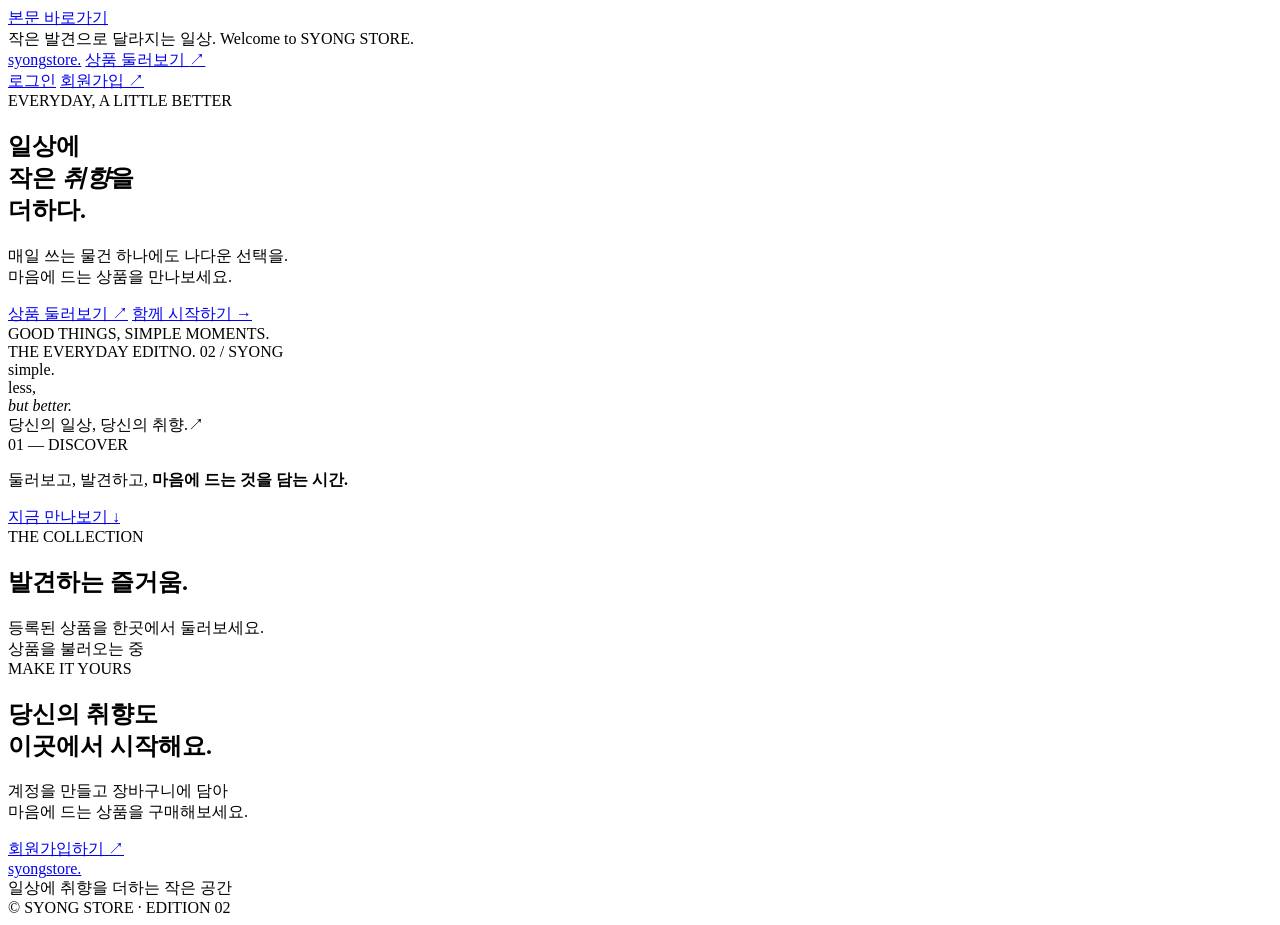
==== app/msa/frontend/src/index.html @ 500cad8e "Initialize SOL test3 personal deployment environment" ====
<!DOCTYPE html>
<html lang="ko">
<head>
  <meta charset="UTF-8">
  <meta name="viewport" content="width=device-width, initial-scale=1.0">
  <meta name="description" content="일상에 작은 취향을 더하는 공간, SYONG STORE.">
  <meta name="theme-color" content="#173c32">
  <title>SYONG STORE · 일상에 취향을 더하다</title>
  <link rel="stylesheet" href="/assets/style.css?v=3">
</head>
<body>
  <a class="skip-link" href="#main">본문 바로가기</a>
  <div class="top-banner">작은 발견으로 달라지는 일상. <span>Welcome to SYONG STORE.</span></div>
  <header class="header">
    <div class="container">
      <a href="/" class="brand" aria-label="SYONG STORE 홈">syong<span class="brand-accent">store.</span></a>
      <a class="header-shop" href="#productSection">상품 둘러보기 <span aria-hidden="true">↗</span></a>
      <nav class="nav" aria-label="회원 메뉴">
        <a class="btn btn-light" data-guest-only href="/login.html">로그인</a>
        <a class="btn btn-primary" data-guest-only href="/signup.html">회원가입 <span aria-hidden="true">↗</span></a>
        <a class="btn btn-primary" data-admin-only style="display:none;" href="/product-create.html">상품등록 <span aria-hidden="true">＋</span></a>
        <div id="userBox"></div>
      </nav>
    </div>
  </header>
  <main class="container" id="main">
    <section class="hero" aria-labelledby="heroTitle">
      <div class="hero-copy">
        <div class="hero-kicker"><span class="status-dot" aria-hidden="true"></span> EVERYDAY, A LITTLE BETTER</div>
        <h1 id="heroTitle">일상에<br>작은 <em>취향</em>을<br>더하다<span class="title-dot">.</span></h1>
        <p>매일 쓰는 물건 하나에도 나다운 선택을.<br>마음에 드는 상품을 만나보세요.</p>
        <div class="hero-actions">
          <a class="btn btn-primary btn-large" href="#productSection">상품 둘러보기 <span aria-hidden="true">↗</span></a>
          <a class="text-link" data-guest-only href="/signup.html">함께 시작하기 <span aria-hidden="true">→</span></a>
          <a class="text-link" data-admin-only style="display:none;" href="/product-create.html">상품 등록하기 <span aria-hidden="true">→</span></a>
        </div>
        <div class="hero-caption"><span class="caption-line" aria-hidden="true"></span> GOOD THINGS, SIMPLE MOMENTS.</div>
      </div>
      <!-- 외부 이미지 로딩 없이 표시되는 장식용 그래픽 -->
      <div class="hero-art" aria-hidden="true">
        <div class="art-top"><span>THE EVERYDAY EDIT</span><span>NO. 02 / SYONG</span></div>
        <div class="art-orbit"></div><div class="art-word">simple.</div>
        <div class="art-pedestal"></div><div class="art-vase"><span></span></div>
        <div class="art-leaf leaf-one"></div><div class="art-leaf leaf-two"></div><div class="art-leaf leaf-three"></div>
        <div class="art-stem"></div><div class="art-object"></div>
        <div class="art-sticker">less,<br><i>but better.</i></div>
        <div class="art-bottom"><span>당신의 일상, 당신의 취향.</span><span>↗</span></div>
      </div>
    </section>
    <section class="store-note" aria-label="스토어 소개">
      <span class="note-number">01 — DISCOVER</span>
      <p>둘러보고, 발견하고, <strong>마음에 드는 것을 담는 시간.</strong></p>
      <a class="text-link" href="#productSection">지금 만나보기 <span aria-hidden="true">↓</span></a>
    </section>
    <section id="productSection" class="product-section" aria-labelledby="productsTitle">
      <div class="section-head">
        <div><div class="section-eyebrow">THE COLLECTION</div>
          <h2 class="section-title" id="productsTitle">발견하는 즐거움<span class="title-dot">.</span></h2>
          <div class="section-sub">등록된 상품을 한곳에서 둘러보세요.</div>
        </div>
        <div class="section-count" id="productCount" aria-live="polite">상품을 불러오는 중</div>
      </div>
      <div id="productList" class="grid" aria-live="polite"></div>
    </section>
    <section class="join-panel">
      <div><div class="section-eyebrow">MAKE IT YOURS</div><h2>당신의 취향도<br>이곳에서 시작해요.</h2></div>
      <div><p>계정을 만들고 장바구니에 담아<br>마음에 드는 상품을 구매해보세요.</p>
        <a class="btn btn-primary" data-guest-only href="/signup.html">회원가입하기 <span aria-hidden="true">↗</span></a>
        <a class="btn btn-primary" data-admin-only style="display:none;" href="/product-create.html">상품 등록하기 <span aria-hidden="true">↗</span></a>
      </div>
    </section>
  </main>
  <footer class="footer container">
    <a href="/" class="brand">syong<span class="brand-accent">store.</span></a>
    <div class="footer-sub">일상에 취향을 더하는 작은 공간</div>
    <div class="footer-edition">© SYONG STORE · EDITION 02</div>
  </footer>
  <script src="/assets/app.js?v=demo-v3-fixed"></script>
  <script>renderHeader(); loadProducts();</script>
</body>
</html>
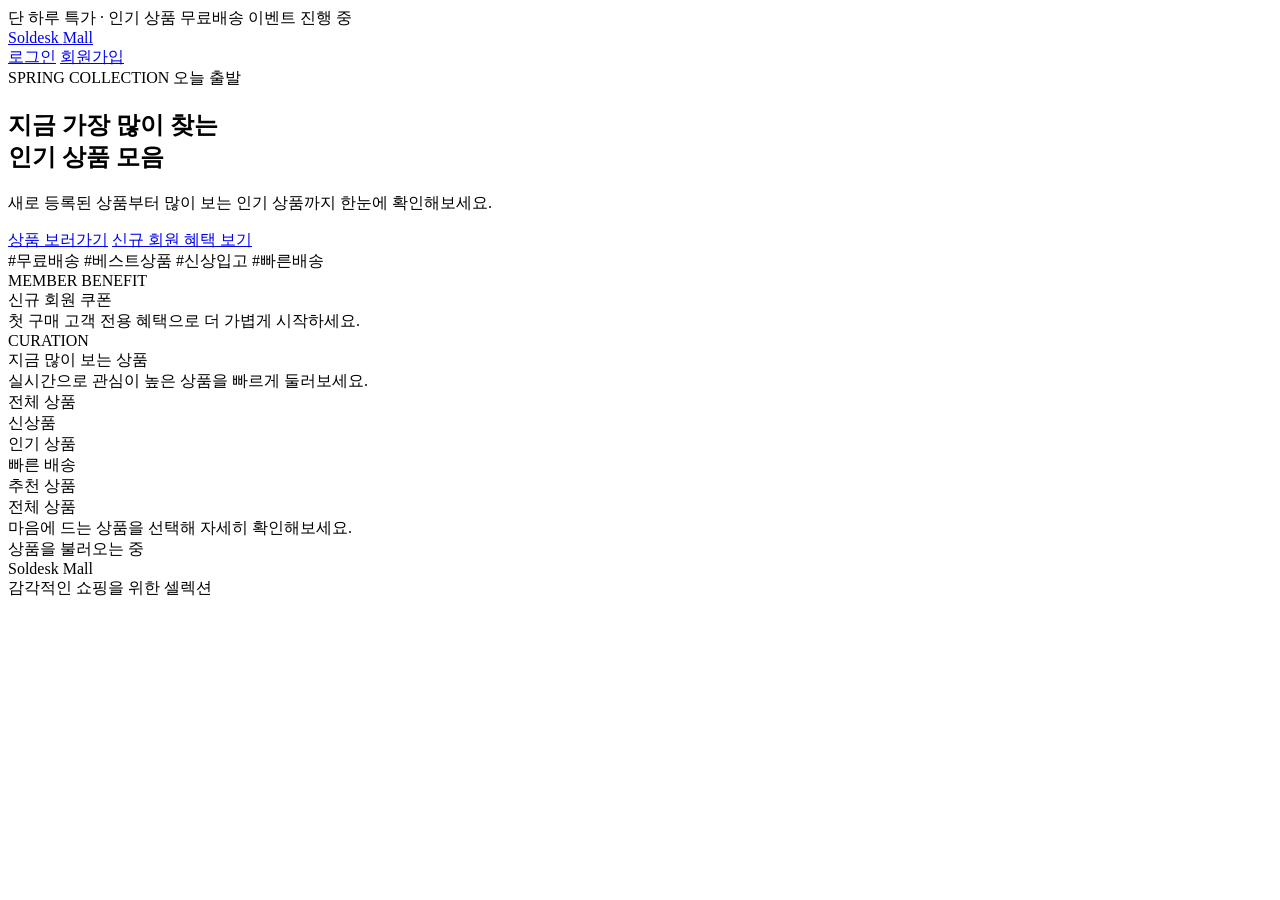
==== commit f92fee30: "Restore Soldesk Mall design for the baseline deployment" ====
--- a/app/msa/frontend/src/index.html
+++ b/app/msa/frontend/src/index.html
@@ -3,79 +3,89 @@
 <head>
   <meta charset="UTF-8">
   <meta name="viewport" content="width=device-width, initial-scale=1.0">
-  <meta name="description" content="일상에 작은 취향을 더하는 공간, SYONG STORE.">
-  <meta name="theme-color" content="#173c32">
-  <title>SYONG STORE · 일상에 취향을 더하다</title>
-  <link rel="stylesheet" href="/assets/style.css?v=3">
+  <title>Soldesk Mall</title>
+  <link rel="stylesheet" href="/assets/style.css?v=soldesk-v1">
 </head>
 <body>
-  <a class="skip-link" href="#main">본문 바로가기</a>
-  <div class="top-banner">작은 발견으로 달라지는 일상. <span>Welcome to SYONG STORE.</span></div>
+  <div class="top-banner">단 하루 특가 · 인기 상품 무료배송 이벤트 진행 중</div>
+
   <header class="header">
     <div class="container">
-      <a href="/" class="brand" aria-label="SYONG STORE 홈">syong<span class="brand-accent">store.</span></a>
-      <a class="header-shop" href="#productSection">상품 둘러보기 <span aria-hidden="true">↗</span></a>
+      <a href="/" class="brand">Soldesk <span class="brand-accent">Mall</span></a>
       <nav class="nav" aria-label="회원 메뉴">
-        <a class="btn btn-light" data-guest-only href="/login.html">로그인</a>
-        <a class="btn btn-primary" data-guest-only href="/signup.html">회원가입 <span aria-hidden="true">↗</span></a>
-        <a class="btn btn-primary" data-admin-only style="display:none;" href="/product-create.html">상품등록 <span aria-hidden="true">＋</span></a>
+        <a class="btn btn-secondary" data-guest-only href="/login.html">로그인</a>
+        <a class="btn btn-secondary" data-guest-only href="/signup.html">회원가입</a>
+        <a class="btn btn-primary" data-admin-only style="display:none;" href="/product-create.html">상품등록</a>
         <div id="userBox"></div>
       </nav>
     </div>
   </header>
-  <main class="container" id="main">
-    <section class="hero" aria-labelledby="heroTitle">
-      <div class="hero-copy">
-        <div class="hero-kicker"><span class="status-dot" aria-hidden="true"></span> EVERYDAY, A LITTLE BETTER</div>
-        <h1 id="heroTitle">일상에<br>작은 <em>취향</em>을<br>더하다<span class="title-dot">.</span></h1>
-        <p>매일 쓰는 물건 하나에도 나다운 선택을.<br>마음에 드는 상품을 만나보세요.</p>
+
+  <main class="container">
+    <section class="hero hero-commerce">
+      <div class="hero-panel hero-promo">
+        <div class="hero-label-row">
+          <span class="hero-kicker">SPRING COLLECTION</span>
+          <span class="hero-badge">오늘 출발</span>
+        </div>
+        <h1>지금 가장 많이 찾는<br>인기 상품 모음</h1>
+        <p>새로 등록된 상품부터 많이 보는 인기 상품까지 한눈에 확인해보세요.</p>
         <div class="hero-actions">
-          <a class="btn btn-primary btn-large" href="#productSection">상품 둘러보기 <span aria-hidden="true">↗</span></a>
-          <a class="text-link" data-guest-only href="/signup.html">함께 시작하기 <span aria-hidden="true">→</span></a>
-          <a class="text-link" data-admin-only style="display:none;" href="/product-create.html">상품 등록하기 <span aria-hidden="true">→</span></a>
+          <a class="btn btn-primary" href="#productSection">상품 보러가기</a>
+          <a class="btn btn-light" data-guest-only href="/signup.html">신규 회원 혜택 보기</a>
+          <a class="btn btn-light" data-admin-only style="display:none;" href="/product-create.html">새 상품 등록</a>
         </div>
-        <div class="hero-caption"><span class="caption-line" aria-hidden="true"></span> GOOD THINGS, SIMPLE MOMENTS.</div>
+        <div class="hero-tags">
+          <span>#무료배송</span>
+          <span>#베스트상품</span>
+          <span>#신상입고</span>
+          <span>#빠른배송</span>
+        </div>
       </div>
-      <!-- 외부 이미지 로딩 없이 표시되는 장식용 그래픽 -->
-      <div class="hero-art" aria-hidden="true">
-        <div class="art-top"><span>THE EVERYDAY EDIT</span><span>NO. 02 / SYONG</span></div>
-        <div class="art-orbit"></div><div class="art-word">simple.</div>
-        <div class="art-pedestal"></div><div class="art-vase"><span></span></div>
-        <div class="art-leaf leaf-one"></div><div class="art-leaf leaf-two"></div><div class="art-leaf leaf-three"></div>
-        <div class="art-stem"></div><div class="art-object"></div>
-        <div class="art-sticker">less,<br><i>but better.</i></div>
-        <div class="art-bottom"><span>당신의 일상, 당신의 취향.</span><span>↗</span></div>
+
+      <div class="hero-side hero-side-commerce">
+        <article class="mini-card promo-card dark">
+          <div class="mini-card-overline">MEMBER BENEFIT</div>
+          <div class="mini-card-title">신규 회원 쿠폰</div>
+          <div class="mini-card-text">첫 구매 고객 전용 혜택으로 더 가볍게 시작하세요.</div>
+        </article>
+        <article class="mini-card promo-card light">
+          <div class="mini-card-overline">CURATION</div>
+          <div class="mini-card-title">지금 많이 보는 상품</div>
+          <div class="mini-card-text">실시간으로 관심이 높은 상품을 빠르게 둘러보세요.</div>
+        </article>
       </div>
     </section>
-    <section class="store-note" aria-label="스토어 소개">
-      <span class="note-number">01 — DISCOVER</span>
-      <p>둘러보고, 발견하고, <strong>마음에 드는 것을 담는 시간.</strong></p>
-      <a class="text-link" href="#productSection">지금 만나보기 <span aria-hidden="true">↓</span></a>
+
+    <section class="category-strip" aria-label="카테고리 안내">
+      <div class="category-chip">전체 상품</div>
+      <div class="category-chip">신상품</div>
+      <div class="category-chip">인기 상품</div>
+      <div class="category-chip">빠른 배송</div>
+      <div class="category-chip">추천 상품</div>
     </section>
-    <section id="productSection" class="product-section" aria-labelledby="productsTitle">
+
+    <section id="productSection">
       <div class="section-head">
-        <div><div class="section-eyebrow">THE COLLECTION</div>
-          <h2 class="section-title" id="productsTitle">발견하는 즐거움<span class="title-dot">.</span></h2>
-          <div class="section-sub">등록된 상품을 한곳에서 둘러보세요.</div>
+        <div>
+          <div class="section-title">전체 상품</div>
+          <div class="section-sub">마음에 드는 상품을 선택해 자세히 확인해보세요.</div>
         </div>
-        <div class="section-count" id="productCount" aria-live="polite">상품을 불러오는 중</div>
+        <div class="section-sub section-count" id="productCount" aria-live="polite">상품을 불러오는 중</div>
       </div>
       <div id="productList" class="grid" aria-live="polite"></div>
     </section>
-    <section class="join-panel">
-      <div><div class="section-eyebrow">MAKE IT YOURS</div><h2>당신의 취향도<br>이곳에서 시작해요.</h2></div>
-      <div><p>계정을 만들고 장바구니에 담아<br>마음에 드는 상품을 구매해보세요.</p>
-        <a class="btn btn-primary" data-guest-only href="/signup.html">회원가입하기 <span aria-hidden="true">↗</span></a>
-        <a class="btn btn-primary" data-admin-only style="display:none;" href="/product-create.html">상품 등록하기 <span aria-hidden="true">↗</span></a>
-      </div>
-    </section>
   </main>
+
   <footer class="footer container">
-    <a href="/" class="brand">syong<span class="brand-accent">store.</span></a>
-    <div class="footer-sub">일상에 취향을 더하는 작은 공간</div>
-    <div class="footer-edition">© SYONG STORE · EDITION 02</div>
+    <div>Soldesk Mall</div>
+    <div class="footer-sub">감각적인 쇼핑을 위한 셀렉션</div>
   </footer>
+
   <script src="/assets/app.js?v=demo-v3-fixed"></script>
-  <script>renderHeader(); loadProducts();</script>
+  <script>
+    renderHeader();
+    loadProducts();
+  </script>
 </body>
 </html>
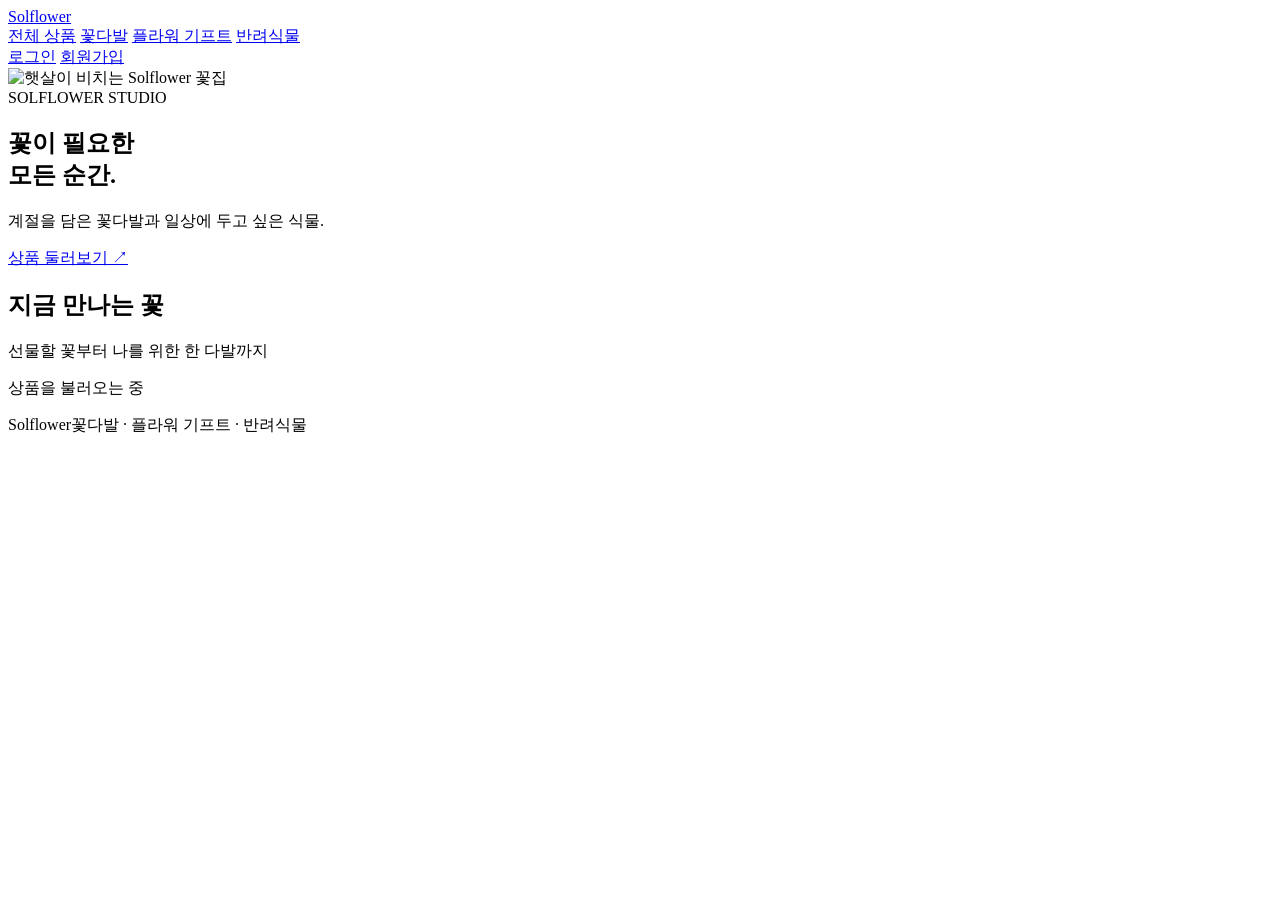
==== commit b5c5b846: "Deploy Solflower storefront and inventory dashboard design" ====
--- a/app/msa/frontend/src/index.html
+++ b/app/msa/frontend/src/index.html
@@ -1,90 +1,58 @@
-<!DOCTYPE html>
+<!doctype html>
 <html lang="ko">
 <head>
-  <meta charset="UTF-8">
-  <meta name="viewport" content="width=device-width, initial-scale=1.0">
-  <title>Soldesk Mall</title>
+  <meta charset="utf-8">
+  <meta name="viewport" content="width=device-width, initial-scale=1">
+  <meta name="description" content="계절을 담은 꽃다발과 일상에 두고 싶은 식물, Solflower.">
+  <title>Solflower · 꽃이 필요한 모든 순간</title>
   <link rel="stylesheet" href="/assets/style.css?v=soldesk-v1">
+  <link rel="stylesheet" href="/assets/solflower.css?v=1">
 </head>
-<body>
-  <div class="top-banner">단 하루 특가 · 인기 상품 무료배송 이벤트 진행 중</div>
-
+<body class="store-home">
   <header class="header">
-    <div class="container">
-      <a href="/" class="brand">Soldesk <span class="brand-accent">Mall</span></a>
+    <div class="container storefront-nav">
+      <a class="brand" href="/" aria-label="Solflower 홈">Solflower</a>
+      <nav class="shop-categories" aria-label="상품 탐색">
+        <a href="/#productSection" data-category="">전체 상품</a>
+        <a href="/?category=bouquets#productSection" data-category="bouquets">꽃다발</a>
+        <a href="/?category=gifts#productSection" data-category="gifts">플라워 기프트</a>
+        <a href="/?category=plants#productSection" data-category="plants">반려식물</a>
+      </nav>
       <nav class="nav" aria-label="회원 메뉴">
-        <a class="btn btn-secondary" data-guest-only href="/login.html">로그인</a>
-        <a class="btn btn-secondary" data-guest-only href="/signup.html">회원가입</a>
-        <a class="btn btn-primary" data-admin-only style="display:none;" href="/product-create.html">상품등록</a>
+        <a class="btn btn-light" data-guest-only href="/login.html">로그인</a>
+        <a class="btn btn-light" data-guest-only href="/signup.html">회원가입</a>
+        <a class="btn btn-primary" data-admin-only style="display:none" href="/product-create.html">상품 등록</a>
         <div id="userBox"></div>
       </nav>
     </div>
   </header>
-
   <main class="container">
-    <section class="hero hero-commerce">
-      <div class="hero-panel hero-promo">
-        <div class="hero-label-row">
-          <span class="hero-kicker">SPRING COLLECTION</span>
-          <span class="hero-badge">오늘 출발</span>
-        </div>
-        <h1>지금 가장 많이 찾는<br>인기 상품 모음</h1>
-        <p>새로 등록된 상품부터 많이 보는 인기 상품까지 한눈에 확인해보세요.</p>
-        <div class="hero-actions">
-          <a class="btn btn-primary" href="#productSection">상품 보러가기</a>
-          <a class="btn btn-light" data-guest-only href="/signup.html">신규 회원 혜택 보기</a>
-          <a class="btn btn-light" data-admin-only style="display:none;" href="/product-create.html">새 상품 등록</a>
-        </div>
-        <div class="hero-tags">
-          <span>#무료배송</span>
-          <span>#베스트상품</span>
-          <span>#신상입고</span>
-          <span>#빠른배송</span>
-        </div>
-      </div>
-
-      <div class="hero-side hero-side-commerce">
-        <article class="mini-card promo-card dark">
-          <div class="mini-card-overline">MEMBER BENEFIT</div>
-          <div class="mini-card-title">신규 회원 쿠폰</div>
-          <div class="mini-card-text">첫 구매 고객 전용 혜택으로 더 가볍게 시작하세요.</div>
-        </article>
-        <article class="mini-card promo-card light">
-          <div class="mini-card-overline">CURATION</div>
-          <div class="mini-card-title">지금 많이 보는 상품</div>
-          <div class="mini-card-text">실시간으로 관심이 높은 상품을 빠르게 둘러보세요.</div>
-        </article>
+    <section class="storefront-hero" aria-labelledby="heroTitle">
+      <img src="/assets/solflower-storefront.jpg" alt="햇살이 비치는 Solflower 꽃집" width="1672" height="941" fetchpriority="high">
+      <div class="storefront-copy">
+        <span class="storefront-kicker">SOLFLOWER STUDIO</span>
+        <h1 id="heroTitle">꽃이 필요한<br>모든 순간.</h1>
+        <p>계절을 담은 꽃다발과 일상에 두고 싶은 식물.</p>
+        <a class="storefront-cta" href="/#productSection">상품 둘러보기 <span aria-hidden="true">↗</span></a>
       </div>
     </section>
-
-    <section class="category-strip" aria-label="카테고리 안내">
-      <div class="category-chip">전체 상품</div>
-      <div class="category-chip">신상품</div>
-      <div class="category-chip">인기 상품</div>
-      <div class="category-chip">빠른 배송</div>
-      <div class="category-chip">추천 상품</div>
-    </section>
-
-    <section id="productSection">
+    <section class="store-collection" id="productSection" aria-labelledby="collectionTitle">
       <div class="section-head">
-        <div>
-          <div class="section-title">전체 상품</div>
-          <div class="section-sub">마음에 드는 상품을 선택해 자세히 확인해보세요.</div>
-        </div>
-        <div class="section-sub section-count" id="productCount" aria-live="polite">상품을 불러오는 중</div>
+        <div><h2 class="section-title" id="collectionTitle">지금 만나는 꽃</h2>
+          <p class="section-sub">선물할 꽃부터 나를 위한 한 다발까지</p></div>
+        <p class="section-sub" id="productCount" aria-live="polite">상품을 불러오는 중</p>
       </div>
       <div id="productList" class="grid" aria-live="polite"></div>
     </section>
   </main>
-
-  <footer class="footer container">
-    <div>Soldesk Mall</div>
-    <div class="footer-sub">감각적인 쇼핑을 위한 셀렉션</div>
-  </footer>
-
-  <script src="/assets/app.js?v=demo-v3-fixed"></script>
+  <footer class="footer container"><span>Solflower</span><span>꽃다발 · 플라워 기프트 · 반려식물</span></footer>
+  <script src="/assets/app.js?v=solflower-v2"></script>
   <script>
     renderHeader();
+    const category = getQueryParam('category') || '';
+    for (const link of document.querySelectorAll('[data-category]')) {
+      if (link.dataset.category === category) link.setAttribute('aria-current', 'page');
+    }
     loadProducts();
   </script>
 </body>
